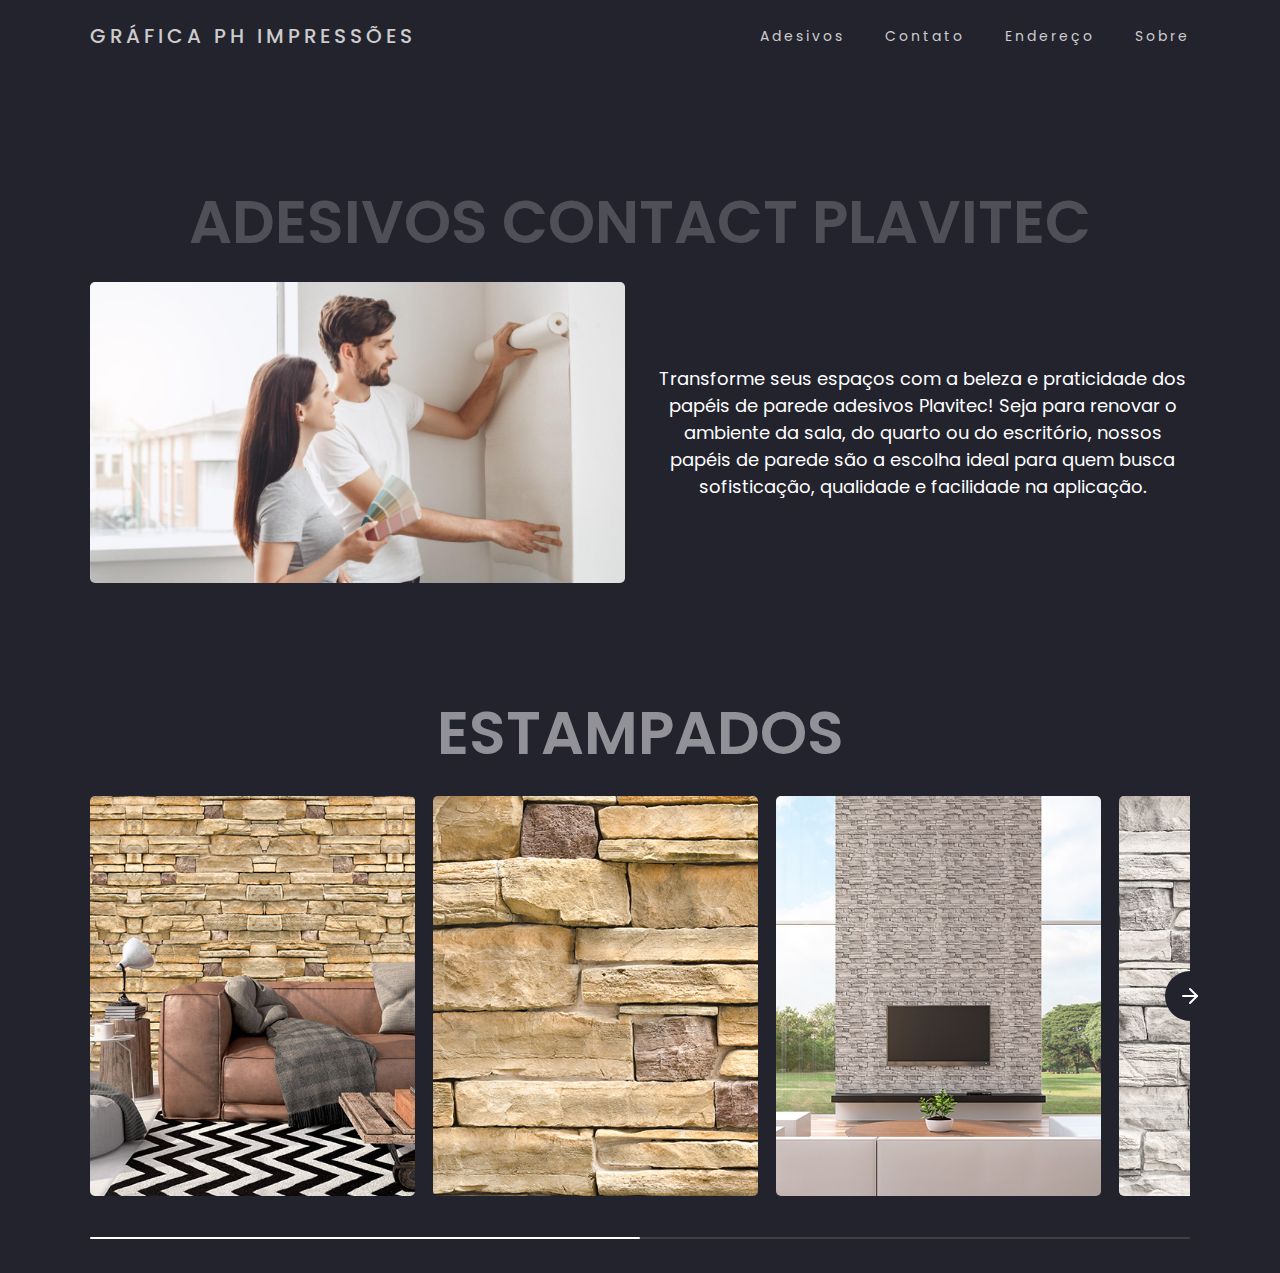
==== index.html @ c206e489 "atualizando" ====
<!DOCTYPE html>
<html lang="pt-br">

<head>
  <meta charset="UTF-8" />
  <meta http-equiv="X-UA-Compatible" content="IE=edge" />
  <meta name="viewport" content="width=device-width, initial-scale=1.0" />
  <title>Navbar</title>
  <link rel="stylesheet" href="./css/style.css" />
  <script src="slider.js"></script>
</head>

<body>

  <header>

    <nav class="container">
      <a class="logo" href="/">Gráfica Ph impressões</a>
      <div class="mobile-menu">
        <div class="line1"></div>
        <div class="line2"></div>
        <div class="line3"></div>
      </div>
      <ul class="nav-list">
        <li><a href="#">Adesivos</a></li>
        <li><a href="#">Contato</a></li>
        <li><a href="#">Endereço</a></li>
        <li><a href="#">Sobre</a></li>
      </ul>
    </nav>

  </header>

  <main>

    <section class="container">
      <div class="titulo-principal">
        <h1>ADESIVOS CONTACT PLAVITEC</h1>
      </div>
    </section>

    <section class="apresentação container">
      <img src="./img/0730affbf73fe9e8a420c53b5e81b6579d3e164b.jpg" alt="">
      <p>
        Transforme seus espaços com a beleza e praticidade dos papéis de parede adesivos Plavitec! Seja para renovar o ambiente da sala, do quarto ou do escritório, nossos papéis de parede são a escolha ideal para quem busca sofisticação, qualidade e facilidade na aplicação.</p>
    </section>

    <div class="sub-titulo-estampados">
      <h2>ESTAMPADOS</h2>
    </div>

    <section class="adesivos">

      <div class="container width">
        <div class="slider-wrapper">
          <button id="prev-slide" class="slide-button material-symbols-rounded">
            <img src="./img/arrow-left.svg" alt="">
          </button>
          <ul class="image-list">
            <img class="image-item" src="./img/contact-estampa-pedras-canjiquinha-2-ambiente-01.jpg" alt="img-1" />
            <img class="image-item" src="./img/contact-estampa-pedras-canjiquinha-2.jpg" alt="img-2" />
            <img class="image-item" src="./img/contact-estampa-pedras-canjiquinha-branco-ambiente-01.jpg" alt="img-3" />
            <img class="image-item" src="./img/contact-estampa-pedras-canjiquinha-branco.jpg" alt="img-4" />
            <img class="image-item" src="./img/contact-estampa-pedras-cimento-queimado-ambiente-01.png" alt="img-5" />
            <img class="image-item" src="./img/contact-estampa-pedras-cimento-queimado.jpg" alt="img-6" />
            <img class="image-item" src="./img/contact-estampa-pedras-marmore-carrara-ambiente-01.png" alt="img-7" />
            <img class="image-item" src="./img/contact-estampa-pedras-marmore-carrara.png" alt="img-8" />
            <img class="image-item" src="./img/contact-estampa-pedras-marmore-travertino-ambiente-01.png" alt="img-9" />
            <img class="image-item" src="./img/contact-estampa-pedras-marmore-travertino.png" alt="img-10" />
          </ul>
          <button id="next-slide" class="slide-button material-symbols-rounded">
            <img src="./img/arrow-right.svg" alt="">
          </button>
        </div>

        <div class="slider-scrollbar">
          <div class="scrollbar-track">
            <div class="scrollbar-thumb"></div>
          </div>
        </div>

      </div>
    </section>

  </main>

  <script src="mobile-navbar.js"></script>
</body>

</html>
---- css/style.css ----
@import "./header.css";
@import "./apresentação.css";
@import "./main.css";

@import url("https://fonts.googleapis.com/css2?family=Poppins:wght@400;500;600&display=swap");

* {
  margin: 0;
  padding: 0;
  font-family: "Poppins", sans-serif;
  box-sizing: border-box;
}

.container {
  max-width: 1100px;
  margin: 0 auto;
}

body {
  background: #23232e;
}

img {
  border-radius: 5px;
}
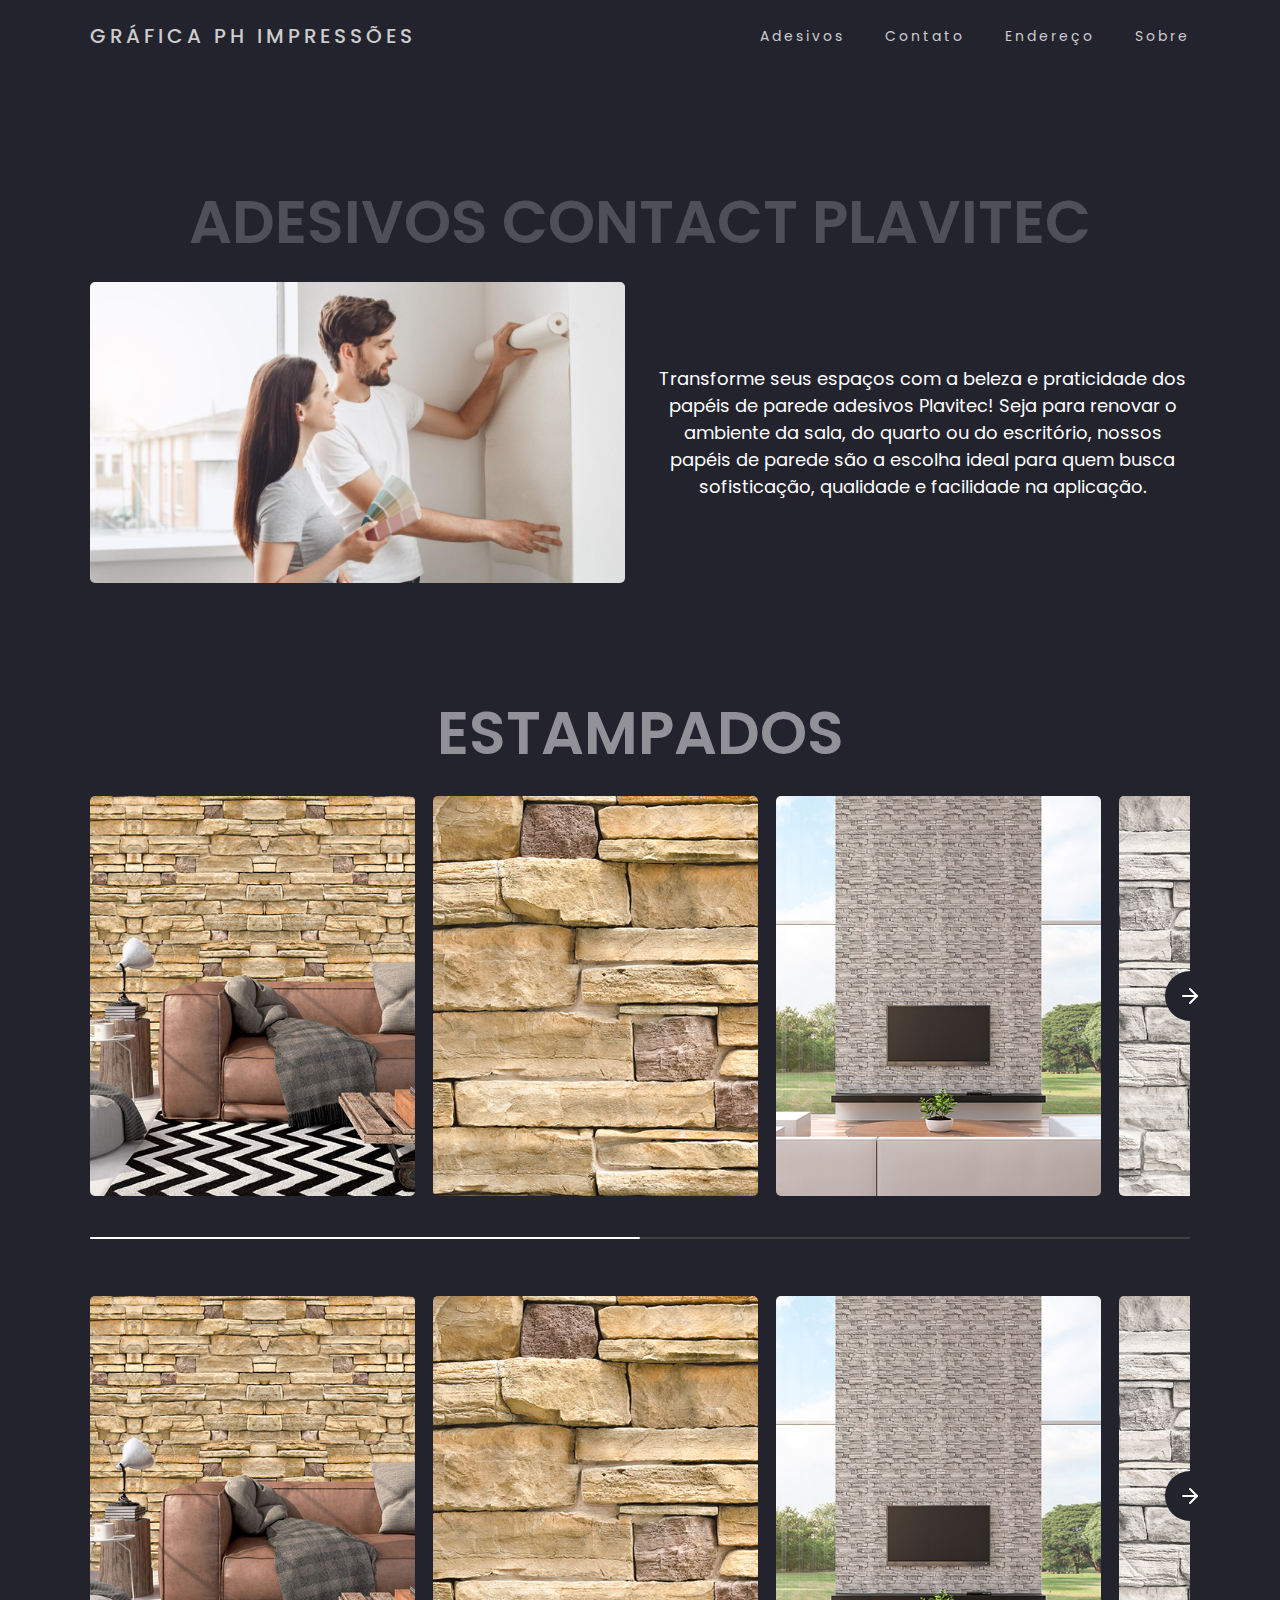
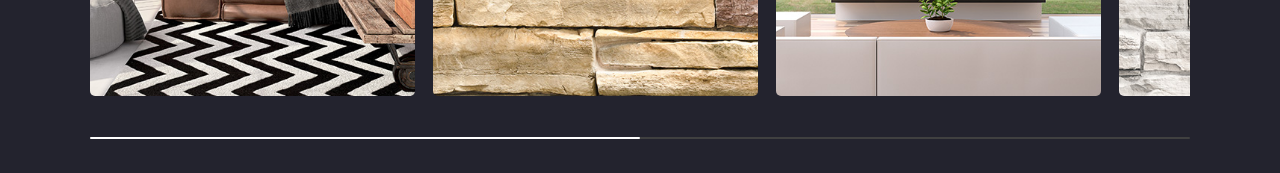
==== commit c159582c: "atualizando slide" ====
--- a/index.html
+++ b/index.html
@@ -82,6 +82,39 @@
       </div>
     </section>
 
+    <section class="adesivos">
+
+      <div class="container container2 width">
+        <div class="slider-wrapper2">
+          <button id="prev-slide2" class="slide-button2 material-symbols-rounded">
+            <img src="./img/arrow-left.svg" alt="">
+          </button>
+          <ul class="image-list2">
+            <img class="image-item" src="./img/contact-estampa-pedras-canjiquinha-2-ambiente-01.jpg" alt="img-1" />
+            <img class="image-item" src="./img/contact-estampa-pedras-canjiquinha-2.jpg" alt="img-2" />
+            <img class="image-item" src="./img/contact-estampa-pedras-canjiquinha-branco-ambiente-01.jpg" alt="img-3" />
+            <img class="image-item" src="./img/contact-estampa-pedras-canjiquinha-branco.jpg" alt="img-4" />
+            <img class="image-item" src="./img/contact-estampa-pedras-cimento-queimado-ambiente-01.png" alt="img-5" />
+            <img class="image-item" src="./img/contact-estampa-pedras-cimento-queimado.jpg" alt="img-6" />
+            <img class="image-item" src="./img/contact-estampa-pedras-marmore-carrara-ambiente-01.png" alt="img-7" />
+            <img class="image-item" src="./img/contact-estampa-pedras-marmore-carrara.png" alt="img-8" />
+            <img class="image-item" src="./img/contact-estampa-pedras-marmore-travertino-ambiente-01.png" alt="img-9" />
+            <img class="image-item" src="./img/contact-estampa-pedras-marmore-travertino.png" alt="img-10" />
+          </ul>
+          <button id="next-slide2" class="slide-button2 material-symbols-rounded">
+            <img src="./img/arrow-right.svg" alt="">
+          </button>
+        </div>
+
+        <div class="slider-scrollbar2">
+          <div class="scrollbar-track">
+            <div class="scrollbar-thumb2"></div>
+          </div>
+        </div>
+
+      </div>
+    </section>
+
   </main>
 
   <script src="mobile-navbar.js"></script>
--- a/css/style.css
+++ b/css/style.css
@@ -1,6 +1,7 @@
 @import "./header.css";
 @import "./apresentação.css";
 @import "./main.css";
+@import "./main2.css";
 
 @import url("https://fonts.googleapis.com/css2?family=Poppins:wght@400;500;600&display=swap");
 
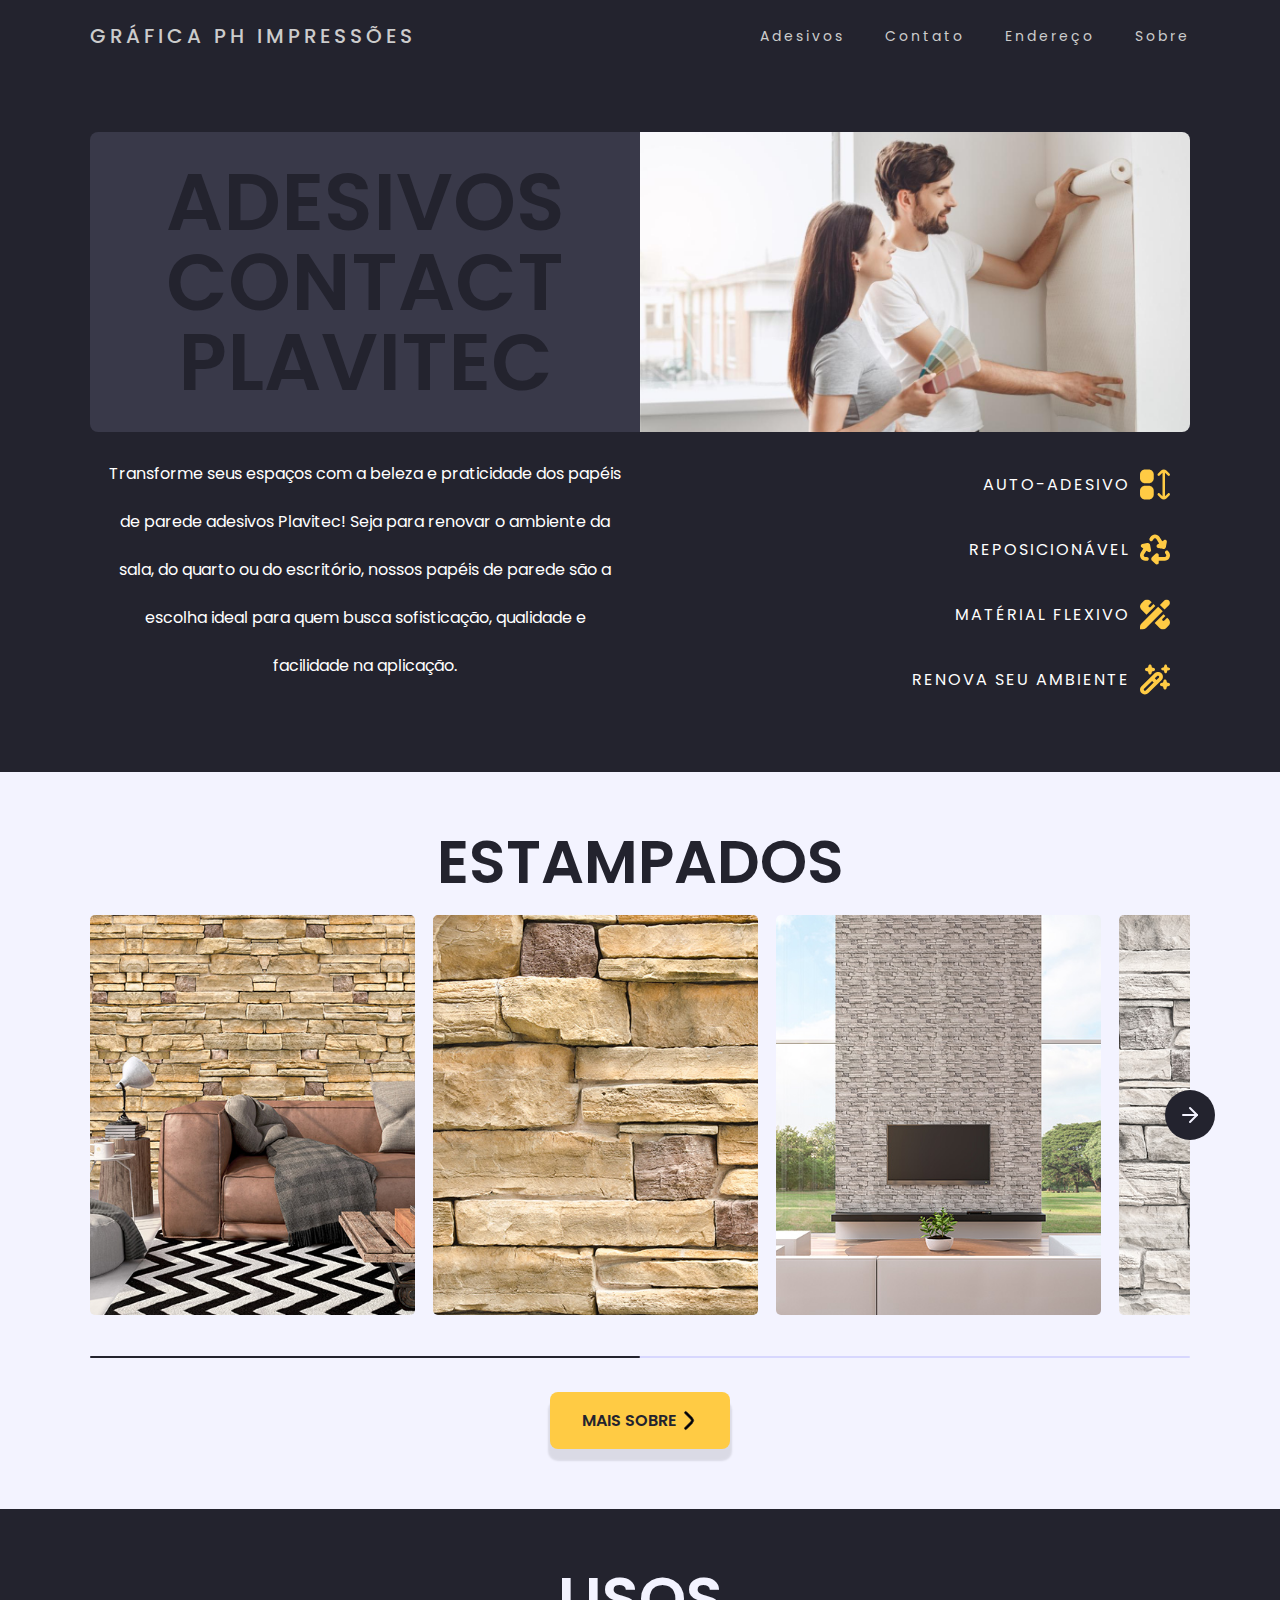
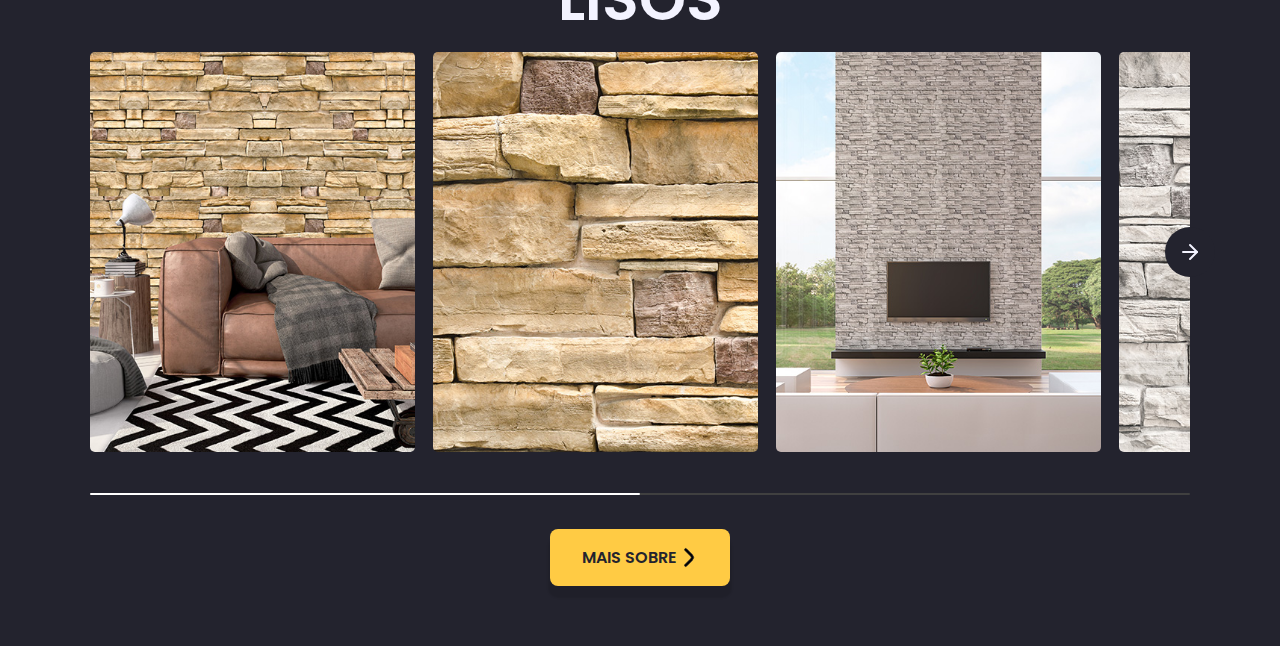
==== commit 7bcccb77: "att" ====
--- a/index.html
+++ b/index.html
@@ -12,6 +12,7 @@
 
 <body>
 
+  <!-- <HEADER> -->
   <header>
 
     <nav class="container">
@@ -30,90 +31,145 @@
     </nav>
 
   </header>
+  <!-- </HEADER> -->
+
 
   <main>
 
-    <section class="container">
-      <div class="titulo-principal">
-        <h1>ADESIVOS CONTACT PLAVITEC</h1>
-      </div>
-    </section>
+    <!-- <APRESENTAÇÃO> -->
+    <section id="apresentação">
 
-    <section class="apresentação container">
-      <img src="./img/0730affbf73fe9e8a420c53b5e81b6579d3e164b.jpg" alt="">
-      <p>
-        Transforme seus espaços com a beleza e praticidade dos papéis de parede adesivos Plavitec! Seja para renovar o ambiente da sala, do quarto ou do escritório, nossos papéis de parede são a escolha ideal para quem busca sofisticação, qualidade e facilidade na aplicação.</p>
-    </section>
+      <div class="apresentação container">
 
-    <div class="sub-titulo-estampados">
-      <h2>ESTAMPADOS</h2>
-    </div>
-
-    <section class="adesivos">
-
-      <div class="container width">
-        <div class="slider-wrapper">
-          <button id="prev-slide" class="slide-button material-symbols-rounded">
-            <img src="./img/arrow-left.svg" alt="">
-          </button>
-          <ul class="image-list">
-            <img class="image-item" src="./img/contact-estampa-pedras-canjiquinha-2-ambiente-01.jpg" alt="img-1" />
-            <img class="image-item" src="./img/contact-estampa-pedras-canjiquinha-2.jpg" alt="img-2" />
-            <img class="image-item" src="./img/contact-estampa-pedras-canjiquinha-branco-ambiente-01.jpg" alt="img-3" />
-            <img class="image-item" src="./img/contact-estampa-pedras-canjiquinha-branco.jpg" alt="img-4" />
-            <img class="image-item" src="./img/contact-estampa-pedras-cimento-queimado-ambiente-01.png" alt="img-5" />
-            <img class="image-item" src="./img/contact-estampa-pedras-cimento-queimado.jpg" alt="img-6" />
-            <img class="image-item" src="./img/contact-estampa-pedras-marmore-carrara-ambiente-01.png" alt="img-7" />
-            <img class="image-item" src="./img/contact-estampa-pedras-marmore-carrara.png" alt="img-8" />
-            <img class="image-item" src="./img/contact-estampa-pedras-marmore-travertino-ambiente-01.png" alt="img-9" />
-            <img class="image-item" src="./img/contact-estampa-pedras-marmore-travertino.png" alt="img-10" />
-          </ul>
-          <button id="next-slide" class="slide-button material-symbols-rounded">
-            <img src="./img/arrow-right.svg" alt="">
-          </button>
+        <div class="cont-titulo-principal">
+          <h1 class="titulo-principal">ADESIVOS CONTACT PLAVITEC</h1>
         </div>
 
-        <div class="slider-scrollbar">
-          <div class="scrollbar-track">
-            <div class="scrollbar-thumb"></div>
-          </div>
+        <img class="img-apre" src="./img/0730affbf73fe9e8a420c53b5e81b6579d3e164b.jpg" alt="">
+
+        <div class="text">
+          <p>
+            Transforme seus espaços com a beleza e praticidade dos papéis de parede adesivos Plavitec! Seja para renovar o ambiente da sala, do quarto ou do escritório, nossos papéis de parede são a escolha ideal para quem busca sofisticação, qualidade e facilidade na aplicação.
+          </p>
         </div>
+
+        <ul class="propriedades">
+          <li>
+            <p>Auto-adesivo</p>
+            <img class="icon" src="./icons/auto-adesivo.svg" alt="">
+          </li>
+          <li>
+            <p>Reposicionável</p>
+            <img class="icon" src="./icons/reposicionavel.svg" alt="">
+          </li>
+          <li>
+            <p>Matérial Flexivo</p>
+            <img class="icon" src="./icons/material Flexivo.svg" alt="">
+          </li>
+          <li>
+            <p>Renova seu ambiente</p>
+            <img class="icon" src="./icons/renova seu ambiente.svg" alt="">
+          </li>
+        </ul>
 
       </div>
     </section>
+    <!-- </APRESENTAÇÃO> -->
 
-    <section class="adesivos">
 
-      <div class="container container2 width">
-        <div class="slider-wrapper2">
-          <button id="prev-slide2" class="slide-button2 material-symbols-rounded">
-            <img src="./img/arrow-left.svg" alt="">
-          </button>
-          <ul class="image-list2">
-            <img class="image-item" src="./img/contact-estampa-pedras-canjiquinha-2-ambiente-01.jpg" alt="img-1" />
-            <img class="image-item" src="./img/contact-estampa-pedras-canjiquinha-2.jpg" alt="img-2" />
-            <img class="image-item" src="./img/contact-estampa-pedras-canjiquinha-branco-ambiente-01.jpg" alt="img-3" />
-            <img class="image-item" src="./img/contact-estampa-pedras-canjiquinha-branco.jpg" alt="img-4" />
-            <img class="image-item" src="./img/contact-estampa-pedras-cimento-queimado-ambiente-01.png" alt="img-5" />
-            <img class="image-item" src="./img/contact-estampa-pedras-cimento-queimado.jpg" alt="img-6" />
-            <img class="image-item" src="./img/contact-estampa-pedras-marmore-carrara-ambiente-01.png" alt="img-7" />
-            <img class="image-item" src="./img/contact-estampa-pedras-marmore-carrara.png" alt="img-8" />
-            <img class="image-item" src="./img/contact-estampa-pedras-marmore-travertino-ambiente-01.png" alt="img-9" />
-            <img class="image-item" src="./img/contact-estampa-pedras-marmore-travertino.png" alt="img-10" />
-          </ul>
-          <button id="next-slide2" class="slide-button2 material-symbols-rounded">
-            <img src="./img/arrow-right.svg" alt="">
-          </button>
-        </div>
+    <!-- <SLIDER ESTAMPADOS> -->
+    <section id="slider-estampados">
 
-        <div class="slider-scrollbar2">
-          <div class="scrollbar-track">
-            <div class="scrollbar-thumb2"></div>
+      <div class="sub-titulo-slider">
+        <h2 class="sub-estampados">ESTAMPADOS</h2>
+      </div>
+
+      <div class="adesivos">
+        <div class="container width">
+          <div class="slider-wrapper">
+            <button id="prev-slide" class="slide-button material-symbols-rounded">
+              <img src="./icons/arrow-left.svg" alt="">
+            </button>
+            <ul class="image-list">
+              <img class="image-item" src="./img/contact-estampa-pedras-canjiquinha-2-ambiente-01.jpg" alt="img-1" />
+              <img class="image-item" src="./img/contact-estampa-pedras-canjiquinha-2.jpg" alt="img-2" />
+              <img class="image-item" src="./img/contact-estampa-pedras-canjiquinha-branco-ambiente-01.jpg" alt="img-3" />
+              <img class="image-item" src="./img/contact-estampa-pedras-canjiquinha-branco.jpg" alt="img-4" />
+              <img class="image-item" src="./img/contact-estampa-pedras-cimento-queimado-ambiente-01.png" alt="img-5" />
+              <img class="image-item" src="./img/contact-estampa-pedras-cimento-queimado.jpg" alt="img-6" />
+              <img class="image-item" src="./img/contact-estampa-pedras-marmore-carrara-ambiente-01.png" alt="img-7" />
+              <img class="image-item" src="./img/contact-estampa-pedras-marmore-carrara.png" alt="img-8" />
+              <img class="image-item" src="./img/contact-estampa-pedras-marmore-travertino-ambiente-01.png" alt="img-9" />
+              <img class="image-item" src="./img/contact-estampa-pedras-marmore-travertino.png" alt="img-10" />
+            </ul>
+            <button id="next-slide" class="slide-button material-symbols-rounded">
+              <img src="./icons/arrow-right.svg" alt="">
+            </button>
+          </div>
+          <div class="slider-scrollbar">
+            <div class="scrollbar-track">
+              <div class="scrollbar-thumb"></div>
+            </div>
           </div>
         </div>
+      </div>
 
+      <div class="button">
+        <a href="">
+          <p>mais sobre</p>
+          <img src="./icons/angle-right.svg" alt="">
+        </a>
       </div>
+
     </section>
+    <!-- </SLIDER ESTAMPADOS> -->
+
+
+    <!-- <SLIDER LISOS> -->
+    <section id="slider-lisos">
+
+      <div class="sub-titulo-slider">
+        <h2 class="sub-lisos">LISOS</h2>
+      </div>
+      <div class="adesivos">
+        <div class="container container2 width">
+          <div class="slider-wrapper2">
+            <button id="prev-slide2" class="slide-button2 material-symbols-rounded">
+              <img src="./icons/arrow-left.svg" alt="">
+            </button>
+            <ul class="image-list2">
+              <img class="image-item" src="./img/contact-estampa-pedras-canjiquinha-2-ambiente-01.jpg" alt="img-1" />
+              <img class="image-item" src="./img/contact-estampa-pedras-canjiquinha-2.jpg" alt="img-2" />
+              <img class="image-item" src="./img/contact-estampa-pedras-canjiquinha-branco-ambiente-01.jpg" alt="img-3" />
+              <img class="image-item" src="./img/contact-estampa-pedras-canjiquinha-branco.jpg" alt="img-4" />
+              <img class="image-item" src="./img/contact-estampa-pedras-cimento-queimado-ambiente-01.png" alt="img-5" />
+              <img class="image-item" src="./img/contact-estampa-pedras-cimento-queimado.jpg" alt="img-6" />
+              <img class="image-item" src="./img/contact-estampa-pedras-marmore-carrara-ambiente-01.png" alt="img-7" />
+              <img class="image-item" src="./img/contact-estampa-pedras-marmore-carrara.png" alt="img-8" />
+              <img class="image-item" src="./img/contact-estampa-pedras-marmore-travertino-ambiente-01.png" alt="img-9" />
+              <img class="image-item" src="./img/contact-estampa-pedras-marmore-travertino.png" alt="img-10" />
+            </ul>
+            <button id="next-slide2" class="slide-button2 material-symbols-rounded">
+              <img src="./icons/arrow-right.svg" alt="">
+            </button>
+          </div>
+          <div class="slider-scrollbar2">
+            <div class="scrollbar-track">
+              <div class="scrollbar-thumb2"></div>
+            </div>
+          </div>
+        </div>
+      </div>
+
+      <div class="button">
+        <a href="">
+          <p>mais sobre</p>
+          <img src="./icons/angle-right.svg" alt="">
+        </a>
+      </div>
+
+    </section>
+    <!-- </SLIDER LISOS> -->
 
   </main>
 
--- a/css/style.css
+++ b/css/style.css
@@ -1,7 +1,7 @@
 @import "./header.css";
 @import "./apresentação.css";
-@import "./main.css";
-@import "./main2.css";
+@import "./slider-estampados.css";
+@import "./slider-lisos.css";
 
 @import url("https://fonts.googleapis.com/css2?family=Poppins:wght@400;500;600&display=swap");
 
@@ -13,7 +13,7 @@
 }
 
 .container {
-  max-width: 1100px;
+  max-width: 68.75rem;
   margin: 0 auto;
 }
 
@@ -22,5 +22,16 @@
 }
 
 img {
-  border-radius: 5px;
+  border-radius: 0.31rem;
 }
+
+h1,
+h2 {
+  text-decoration: none;
+  padding: 0;
+  margin: 0;
+}
+
+li {
+  list-style: none;
+}
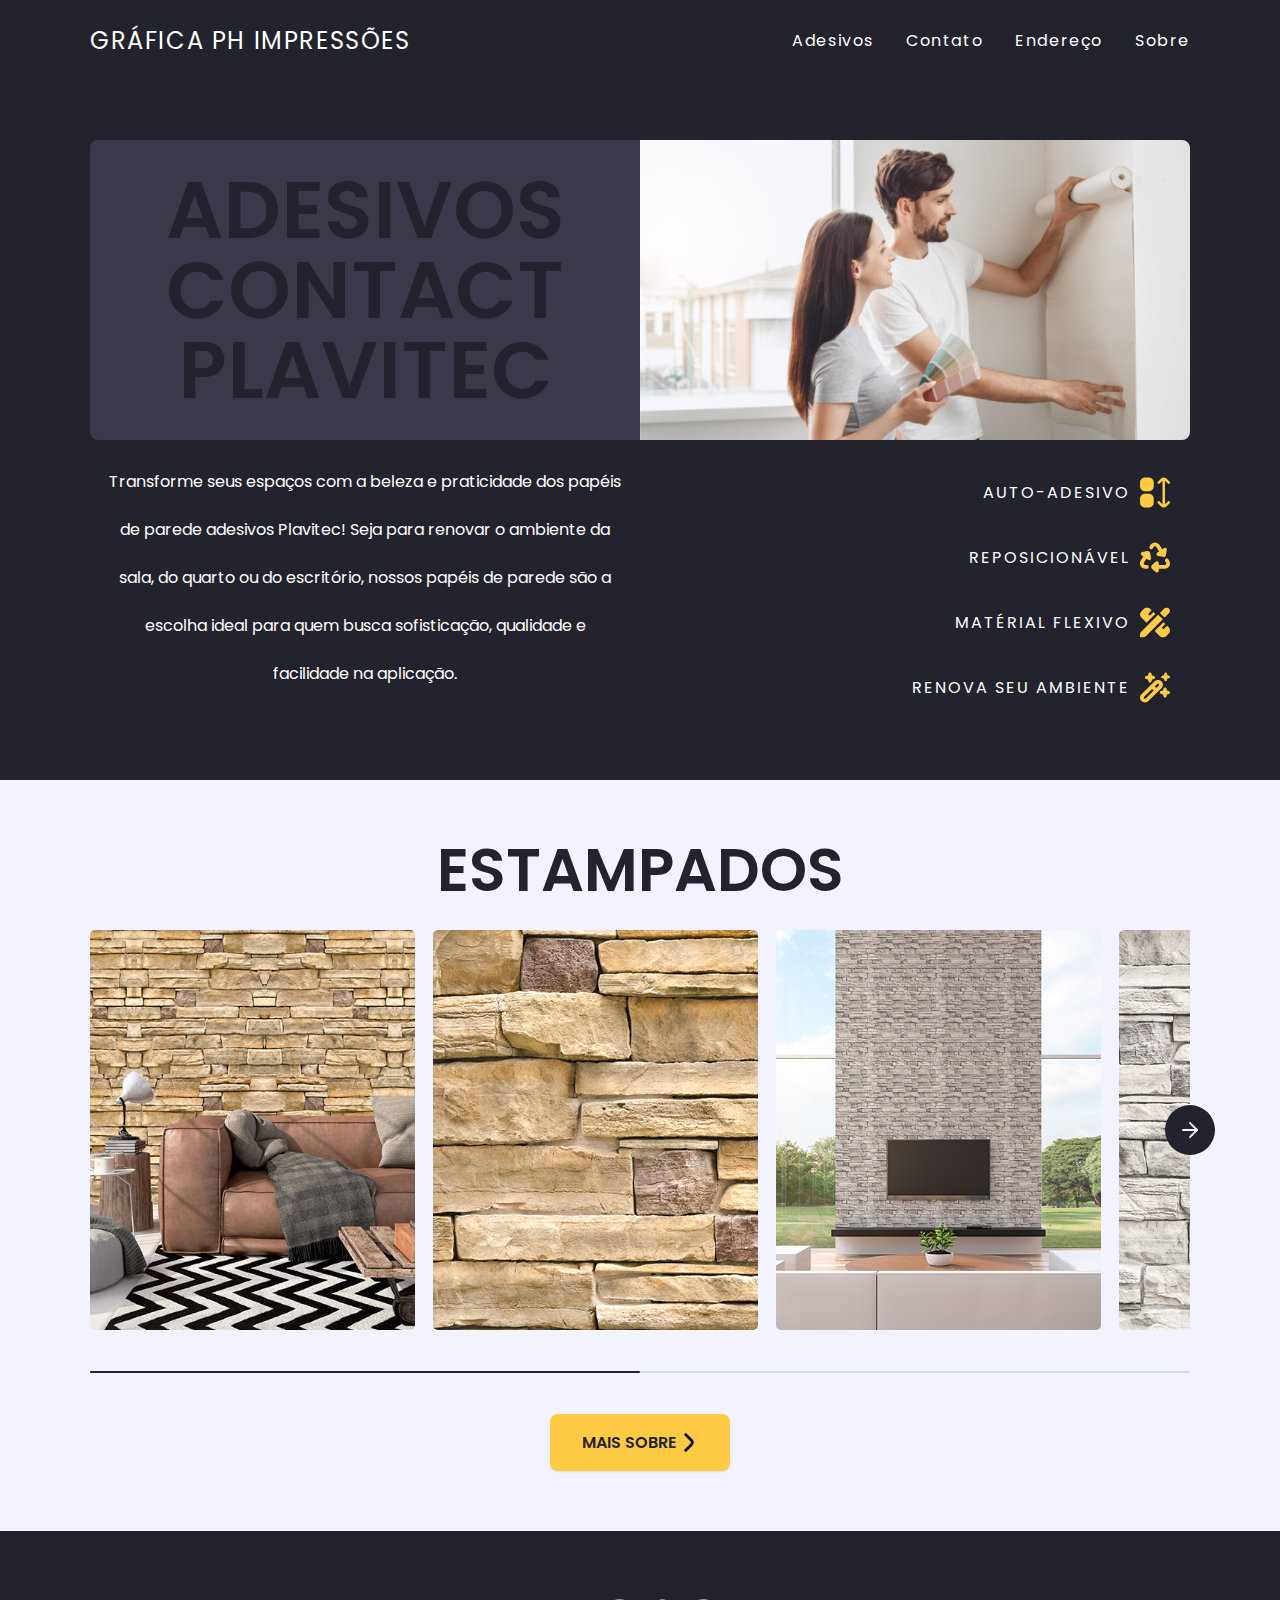
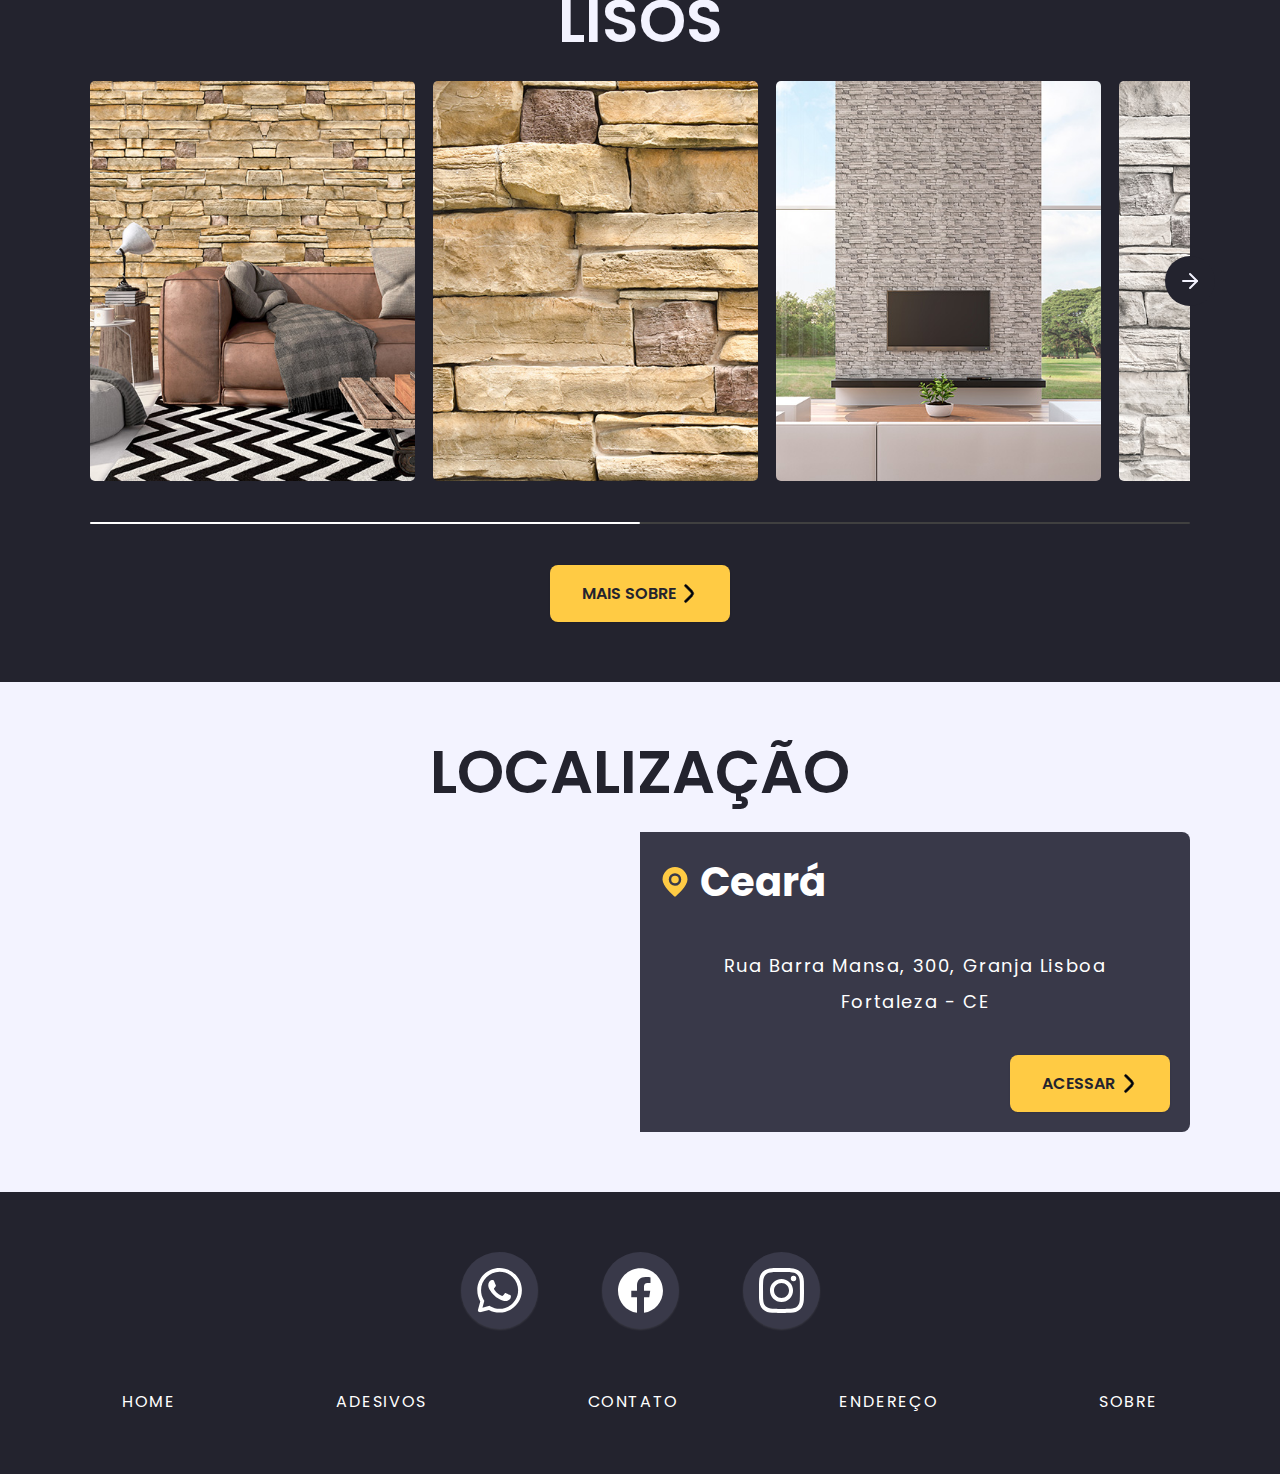
==== commit 08bf23b8: "att" ====
--- a/index.html
+++ b/index.html
@@ -5,9 +5,9 @@
   <meta charset="UTF-8" />
   <meta http-equiv="X-UA-Compatible" content="IE=edge" />
   <meta name="viewport" content="width=device-width, initial-scale=1.0" />
-  <title>Navbar</title>
+  <title>Adesivos | Gráfica PH Impressões</title>
+  <link rel="stylesheet" href="https://cdnjs.cloudflare.com/ajax/libs/font-awesome/6.5.1/css/all.min.css" integrity="sha512-DTOQO9RWCH3ppGqcWaEA1BIZOC6xxalwEsw9c2QQeAIftl+Vegovlnee1c9QX4TctnWMn13TZye+giMm8e2LwA==" crossorigin="anonymous" referrerpolicy="no-referrer" />
   <link rel="stylesheet" href="./css/style.css" />
-  <script src="slider.js"></script>
 </head>
 
 <body>
@@ -15,21 +15,25 @@
   <!-- <HEADER> -->
   <header>
 
-    <nav class="container">
-      <a class="logo" href="/">Gráfica Ph impressões</a>
-      <div class="mobile-menu">
-        <div class="line1"></div>
-        <div class="line2"></div>
-        <div class="line3"></div>
-      </div>
-      <ul class="nav-list">
+    <nav class="navbar">
+      <div class="logo"><a href="">Gráfica Ph impressões</a></div>
+      <ul class="links">
         <li><a href="#">Adesivos</a></li>
         <li><a href="#">Contato</a></li>
         <li><a href="#">Endereço</a></li>
         <li><a href="#">Sobre</a></li>
       </ul>
+      <div class="toggle_btn">
+        <i class="fa-solid fa-bars"></i>
+      </div>
     </nav>
 
+    <div class="dropdown_menu">
+      <li><a href="#">Adesivos</a></li>
+      <li><a href="#">Contato</a></li>
+      <li><a href="#">Endereço</a></li>
+      <li><a href="#">Sobre</a></li>
+    </div>
   </header>
   <!-- </HEADER> -->
 
@@ -171,9 +175,65 @@
     </section>
     <!-- </SLIDER LISOS> -->
 
+    <!-- <LOCAL> -->
+    <section id="local">
+
+      <div class="local container">
+        <div class="sub-titulo-slider">
+          <h2 class="sub-estampados">LOCALIZAÇÃO</h2>
+        </div>
+        <iframe src="https://www.google.com/maps/embed?pb=!1m18!1m12!1m3!1d3981.0671441049467!2d-38.61402122461274!3d-3.795541096178289!2m3!1f0!2f0!3f0!3m2!1i1024!2i768!4f13.1!3m3!1m2!1s0x7c74df4c818a5d7%3A0x27ad65a324578dcd!2sGr%C3%A1fica%20PH%20IMPRESS%C3%95ES!5e0!3m2!1spt-BR!2sbr!4v1707853988078!5m2!1spt-BR!2sbr" width="550" height="300" loading="lazy" referrerpolicy="no-referrer-when-downgrade"></iframe>
+        <div class="local_endereço">
+          <div class="estado">
+            <img src="./icons/marker.svg" alt="">
+            <h2 class="p">Ceará</h2>
+          </div>
+          <div class="endereço">
+            <p class="p">Rua Barra Mansa, 300, Granja Lisboa</p>
+            <p class="p">Fortaleza - CE</p>
+          </div>
+          <div class="button button_enredeço">
+            <a href="https://www.google.com.br/maps/place/Gr%C3%A1fica+PH+IMPRESS%C3%95ES/@-3.7955357,-38.6140212,17z/data=!3m1!4b1!4m6!3m5!1s0x7c74df4c818a5d7:0x27ad65a324578dcd!8m2!3d-3.7955411!4d-38.6114463!16s%2Fg%2F11jgw0gnp1?entry=ttu">
+              <p>acessar</p>
+              <img src="./icons/angle-right.svg" alt="">
+            </a>
+          </div>
+        </div>
+      </div>
+
+    </section>
+    <!-- </LOCAL> -->
+
+    <!-- <FOOTER> -->
+    <footer id="footer" class="container">
+
+      <div class="redes_sociais">
+        <div class="whatsapp">
+          <a href="https://api.whatsapp.com/message/PKBSCGR6SJECM1?autoload=1&app_absent=0"><img src="./icons/whatsapp.svg" alt=""></a>
+        </div>
+        <div class="facebook">
+          <a href="https://www.facebook.com/silvanaeclaudiano"><img src="./icons/facebook.svg" alt=""></a>
+        </div>
+        <div class="instagram">
+          <a href="https://www.instagram.com/graficaphimpressoes/"><img src="./icons/instagram.svg" alt=""></a>
+        </div>
+      </div>
+
+      <ul>
+        <li><a href="#">Home</a></li>
+        <li><a href="#">Adesivos</a></li>
+        <li><a href="#">Contato</a></li>
+        <li><a href="#">Endereço</a></li>
+        <li><a href="#">Sobre</a></li>
+      </ul>
+
+    </footer>
+    <!-- </FOOTER> -->
+
   </main>
 
-  <script src="mobile-navbar.js"></script>
+  <script src="script.js"></script>
+
 </body>
 
 </html>--- a/css/style.css
+++ b/css/style.css
@@ -2,6 +2,8 @@
 @import "./apresentação.css";
 @import "./slider-estampados.css";
 @import "./slider-lisos.css";
+@import "./endereço.css";
+@import "./footer.css";
 
 @import url("https://fonts.googleapis.com/css2?family=Poppins:wght@400;500;600&display=swap");
 
@@ -15,6 +17,14 @@
 .container {
   max-width: 68.75rem;
   margin: 0 auto;
+}
+
+a {
+  text-decoration: none;
+}
+
+li {
+  list-style: none;
 }
 
 body {
@@ -35,3 +45,37 @@
 li {
   list-style: none;
 }
+
+.button {
+  display: flex;
+  justify-content: center;
+}
+
+.button a {
+  text-decoration: none;
+  color: inherit;
+}
+
+.button a {
+  display: flex;
+  max-width: max-content;
+  padding: 1rem 2rem;
+  background-color: #ffcb44;
+  border-radius: 0.5rem;
+  text-transform: uppercase;
+  box-shadow: 0 0.0625rem 0.125rem rgba(0, 0, 0, 0.1);
+  cursor: pointer;
+  font-weight: 600;
+  color: #23232e;
+  font-size: 1rem;
+  transition: 0.3s;
+  margin-top: 30px;
+}
+
+.button a:hover {
+  opacity: 0.7;
+}
+
+.button img {
+  padding-left: 0.312rem;
+}
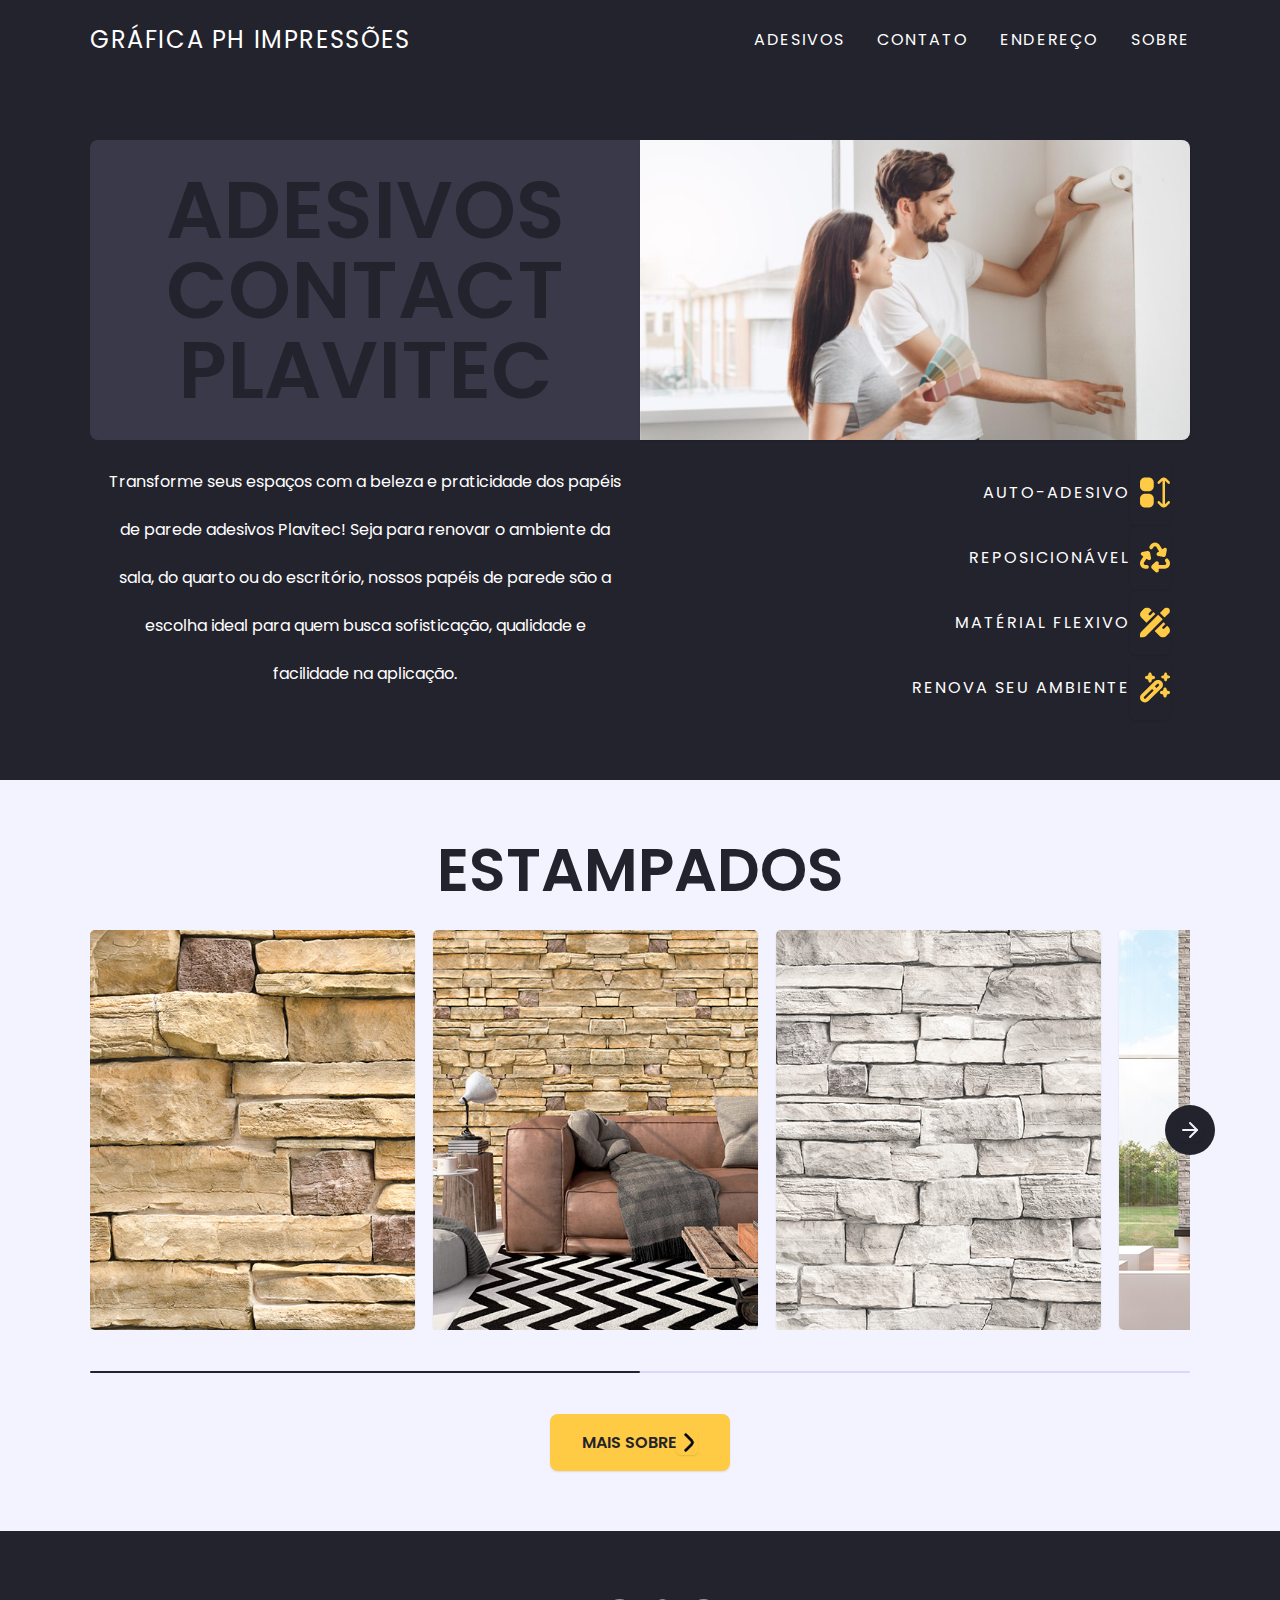
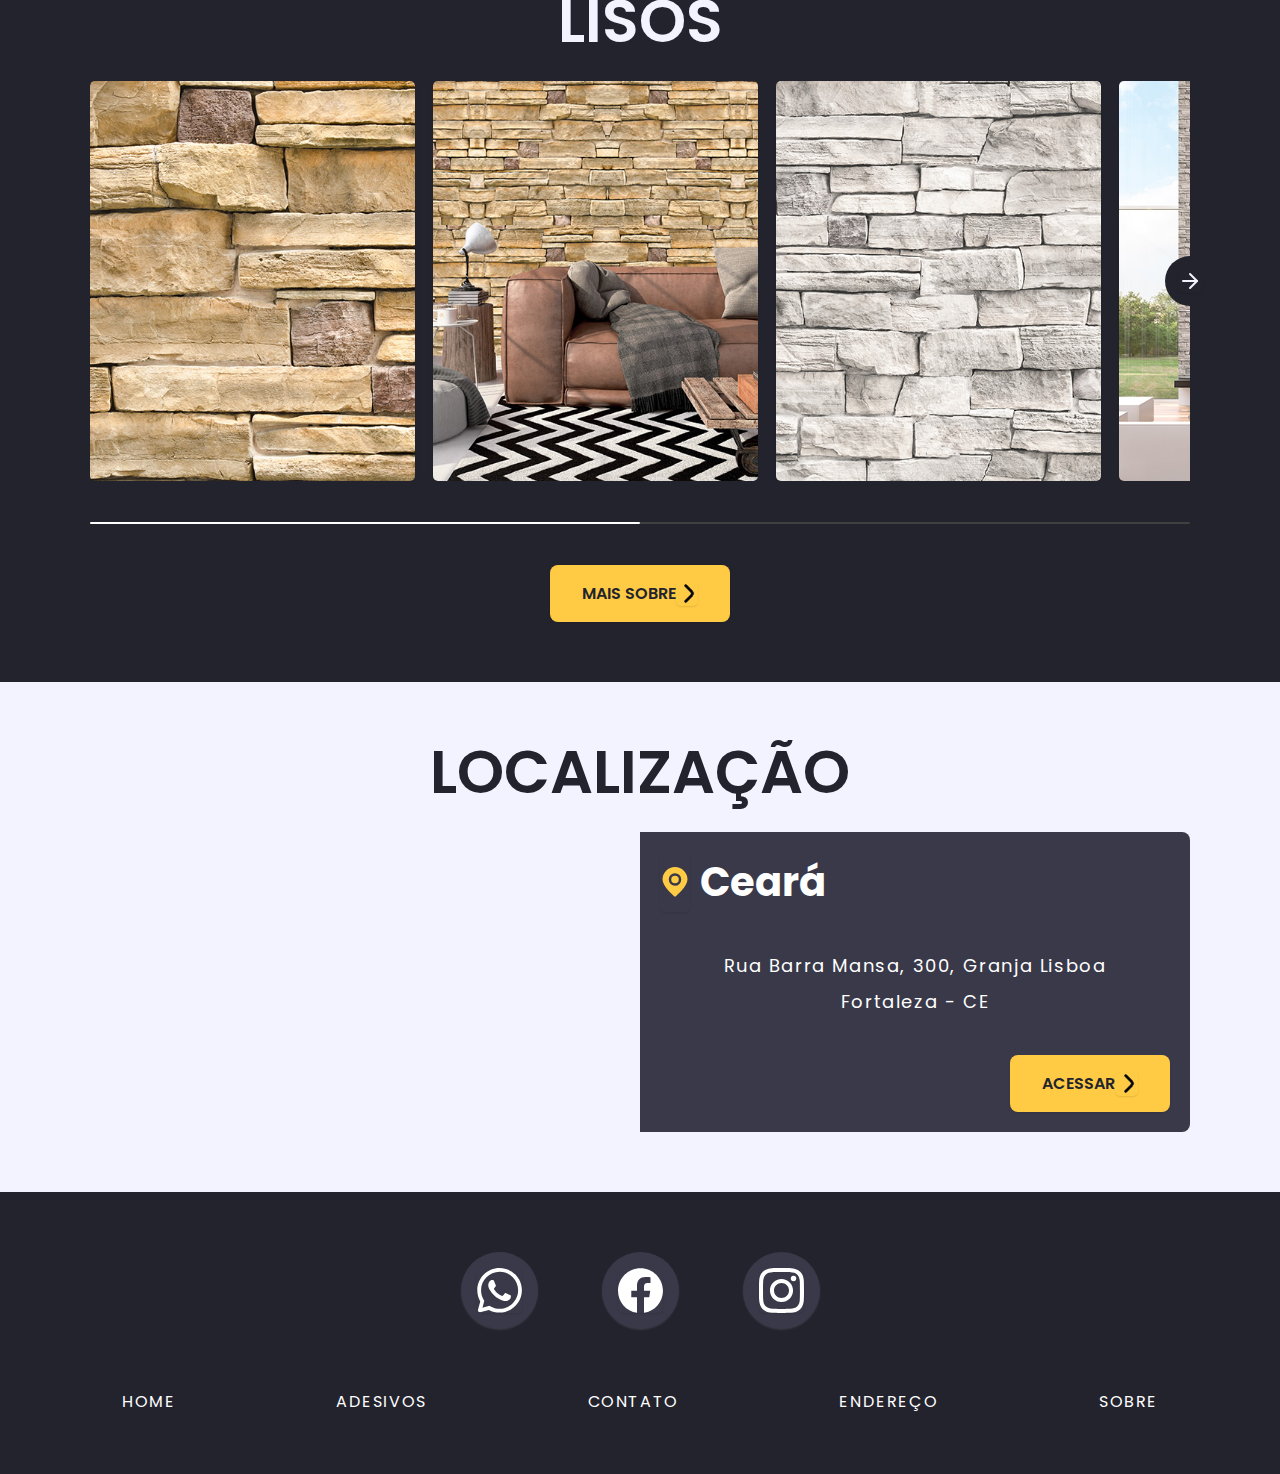
==== commit 0fd5244f: "pagina adesivos add" ====
--- a/index.html
+++ b/index.html
@@ -5,7 +5,7 @@
   <meta charset="UTF-8" />
   <meta http-equiv="X-UA-Compatible" content="IE=edge" />
   <meta name="viewport" content="width=device-width, initial-scale=1.0" />
-  <title>Adesivos | Gráfica PH Impressões</title>
+  <title>Gráfica PH Impressões</title>
   <link rel="stylesheet" href="https://cdnjs.cloudflare.com/ajax/libs/font-awesome/6.5.1/css/all.min.css" integrity="sha512-DTOQO9RWCH3ppGqcWaEA1BIZOC6xxalwEsw9c2QQeAIftl+Vegovlnee1c9QX4TctnWMn13TZye+giMm8e2LwA==" crossorigin="anonymous" referrerpolicy="no-referrer" />
   <link rel="stylesheet" href="./css/style.css" />
 </head>
@@ -16,9 +16,9 @@
   <header>
 
     <nav class="navbar">
-      <div class="logo"><a href="">Gráfica Ph impressões</a></div>
+      <div class="logo"><a href="./index.html">Gráfica Ph impressões</a></div>
       <ul class="links">
-        <li><a href="#">Adesivos</a></li>
+        <li><a href="./adesivos.html">Adesivos</a></li>
         <li><a href="#">Contato</a></li>
         <li><a href="#">Endereço</a></li>
         <li><a href="#">Sobre</a></li>
@@ -29,7 +29,7 @@
     </nav>
 
     <div class="dropdown_menu">
-      <li><a href="#">Adesivos</a></li>
+      <li><a href="./adesivos.html">Adesivos</a></li>
       <li><a href="#">Contato</a></li>
       <li><a href="#">Endereço</a></li>
       <li><a href="#">Sobre</a></li>
@@ -95,16 +95,16 @@
               <img src="./icons/arrow-left.svg" alt="">
             </button>
             <ul class="image-list">
-              <img class="image-item" src="./img/contact-estampa-pedras-canjiquinha-2-ambiente-01.jpg" alt="img-1" />
-              <img class="image-item" src="./img/contact-estampa-pedras-canjiquinha-2.jpg" alt="img-2" />
-              <img class="image-item" src="./img/contact-estampa-pedras-canjiquinha-branco-ambiente-01.jpg" alt="img-3" />
-              <img class="image-item" src="./img/contact-estampa-pedras-canjiquinha-branco.jpg" alt="img-4" />
-              <img class="image-item" src="./img/contact-estampa-pedras-cimento-queimado-ambiente-01.png" alt="img-5" />
-              <img class="image-item" src="./img/contact-estampa-pedras-cimento-queimado.jpg" alt="img-6" />
-              <img class="image-item" src="./img/contact-estampa-pedras-marmore-carrara-ambiente-01.png" alt="img-7" />
-              <img class="image-item" src="./img/contact-estampa-pedras-marmore-carrara.png" alt="img-8" />
-              <img class="image-item" src="./img/contact-estampa-pedras-marmore-travertino-ambiente-01.png" alt="img-9" />
-              <img class="image-item" src="./img/contact-estampa-pedras-marmore-travertino.png" alt="img-10" />
+              <img class="image-item" src="./img/canjiquinha 2.jpg" alt="img-1" />
+              <img class="image-item" src="./img/canjiquinha 2 op.jpg" alt="img-2" />
+              <img class="image-item" src="./img/canjiquinha branco.jpg" alt="img-3" />
+              <img class="image-item" src="./img/canjiquinha branco op.jpg" alt="img-4" />
+              <img class="image-item" src="./img/cimento queimado.jpg" alt="img-5" />
+              <img class="image-item" src="./img/cimento queimado OP.jpg" alt="img-6" />
+              <img class="image-item" src="./img/marmore carrara.png" alt="img-7" />
+              <img class="image-item" src="./img/marmore carrara op.png" alt="img-8" />
+              <img class="image-item" src="./img/marmore travertino.png" alt="img-9" />
+              <img class="image-item" src="./img/marmore travertino op.png" alt="img-10" />
             </ul>
             <button id="next-slide" class="slide-button material-symbols-rounded">
               <img src="./icons/arrow-right.svg" alt="">
@@ -142,16 +142,16 @@
               <img src="./icons/arrow-left.svg" alt="">
             </button>
             <ul class="image-list2">
-              <img class="image-item" src="./img/contact-estampa-pedras-canjiquinha-2-ambiente-01.jpg" alt="img-1" />
-              <img class="image-item" src="./img/contact-estampa-pedras-canjiquinha-2.jpg" alt="img-2" />
-              <img class="image-item" src="./img/contact-estampa-pedras-canjiquinha-branco-ambiente-01.jpg" alt="img-3" />
-              <img class="image-item" src="./img/contact-estampa-pedras-canjiquinha-branco.jpg" alt="img-4" />
-              <img class="image-item" src="./img/contact-estampa-pedras-cimento-queimado-ambiente-01.png" alt="img-5" />
-              <img class="image-item" src="./img/contact-estampa-pedras-cimento-queimado.jpg" alt="img-6" />
-              <img class="image-item" src="./img/contact-estampa-pedras-marmore-carrara-ambiente-01.png" alt="img-7" />
-              <img class="image-item" src="./img/contact-estampa-pedras-marmore-carrara.png" alt="img-8" />
-              <img class="image-item" src="./img/contact-estampa-pedras-marmore-travertino-ambiente-01.png" alt="img-9" />
-              <img class="image-item" src="./img/contact-estampa-pedras-marmore-travertino.png" alt="img-10" />
+              <img class="image-item" src="./img/canjiquinha 2.jpg" alt="img-1" />
+              <img class="image-item" src="./img/canjiquinha 2 op.jpg" alt="img-2" />
+              <img class="image-item" src="./img/canjiquinha branco.jpg" alt="img-3" />
+              <img class="image-item" src="./img/canjiquinha branco op.jpg" alt="img-4" />
+              <img class="image-item" src="./img/cimento queimado.jpg" alt="img-5" />
+              <img class="image-item" src="./img/cimento queimado OP.jpg" alt="img-6" />
+              <img class="image-item" src="./img/marmore carrara.png" alt="img-7" />
+              <img class="image-item" src="./img/marmore carrara op.png" alt="img-8" />
+              <img class="image-item" src="./img/marmore travertino.png" alt="img-9" />
+              <img class="image-item" src="./img/marmore travertino op.png" alt="img-10" />
             </ul>
             <button id="next-slide2" class="slide-button2 material-symbols-rounded">
               <img src="./icons/arrow-right.svg" alt="">
@@ -220,8 +220,8 @@
       </div>
 
       <ul>
-        <li><a href="#">Home</a></li>
-        <li><a href="#">Adesivos</a></li>
+        <li><a href="./index.html">Home</a></li>
+        <li><a href="./adesivos.html">Adesivos</a></li>
         <li><a href="#">Contato</a></li>
         <li><a href="#">Endereço</a></li>
         <li><a href="#">Sobre</a></li>
--- a/css/style.css
+++ b/css/style.css
@@ -4,6 +4,8 @@
 @import "./slider-lisos.css";
 @import "./endereço.css";
 @import "./footer.css";
+
+@import "./sessão-de-adesivos.css";
 
 @import url("https://fonts.googleapis.com/css2?family=Poppins:wght@400;500;600&display=swap");
 
@@ -73,9 +75,13 @@
 }
 
 .button a:hover {
-  opacity: 0.7;
+  background-color: #ffdb7f;
 }
 
 .button img {
   padding-left: 0.312rem;
 }
+
+img {
+  box-shadow: 0 0.0625rem 0.125rem rgba(0, 0, 0, 0.1);
+}
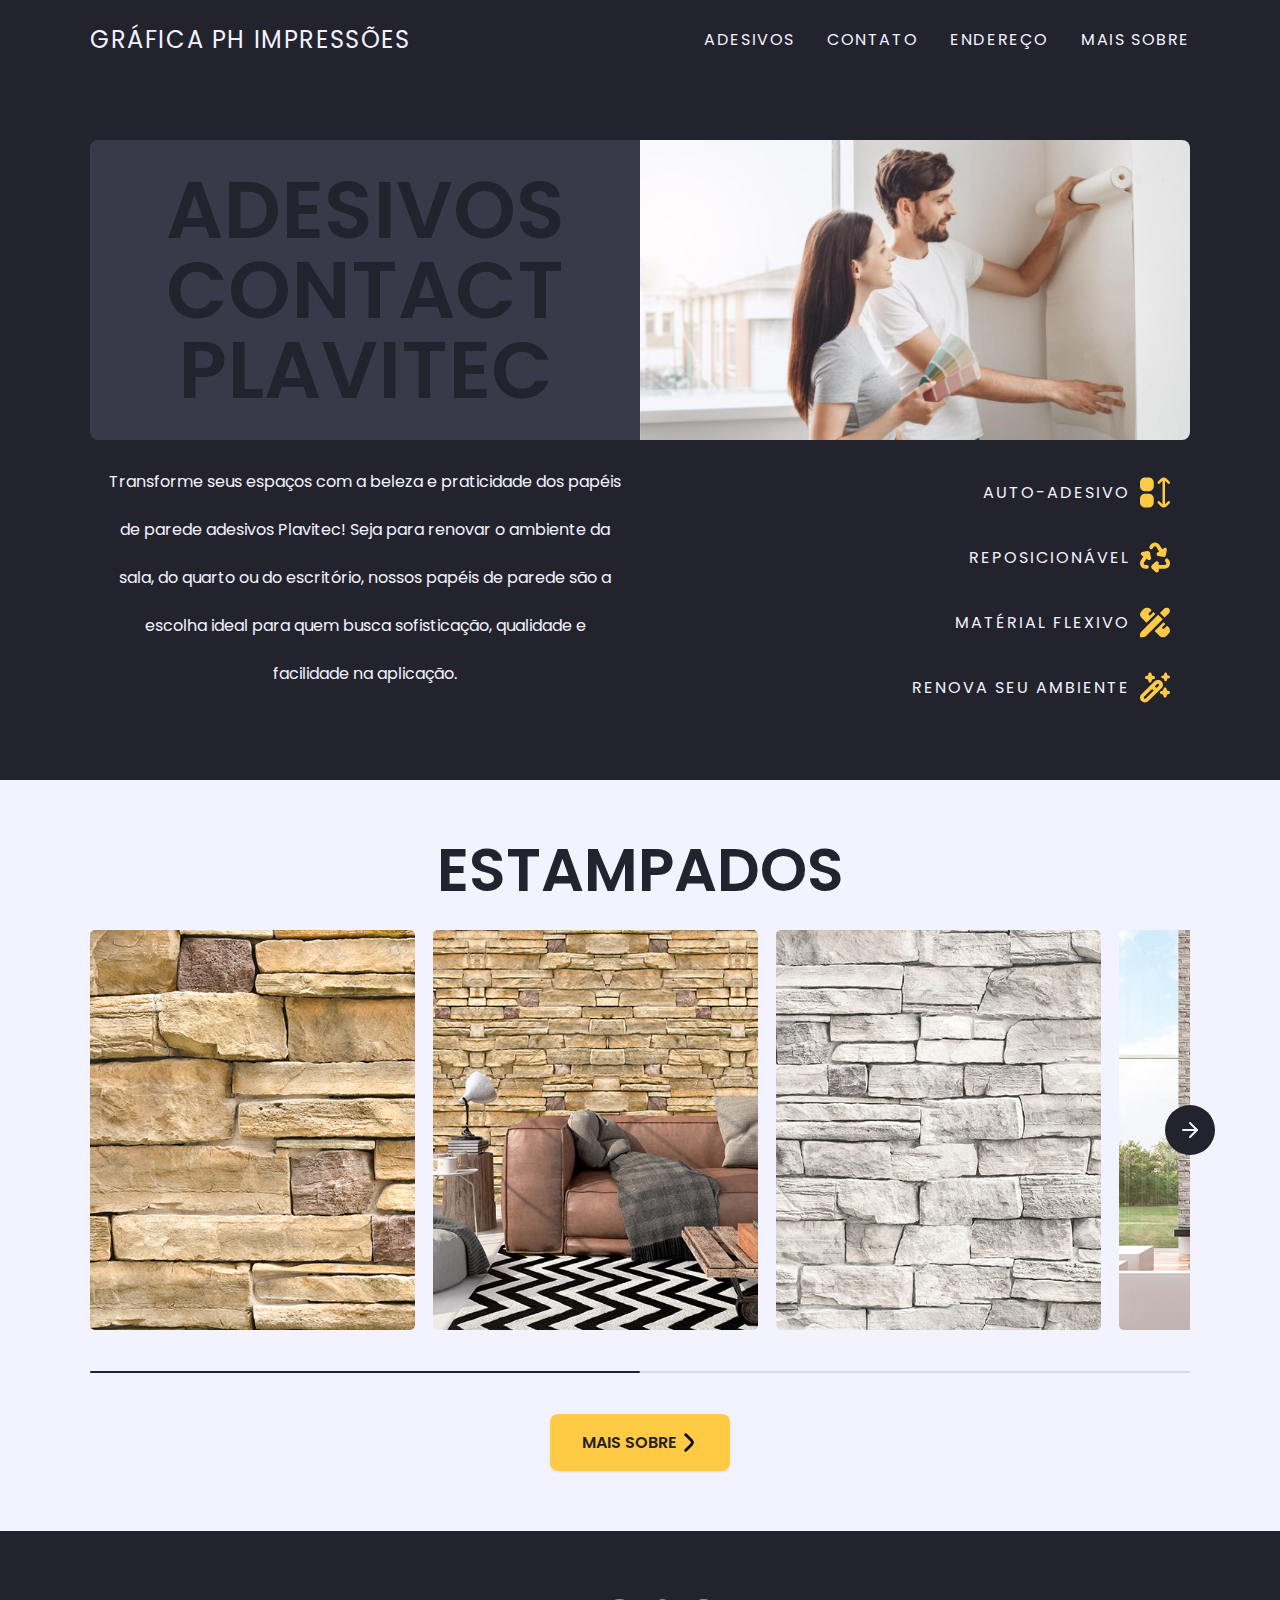
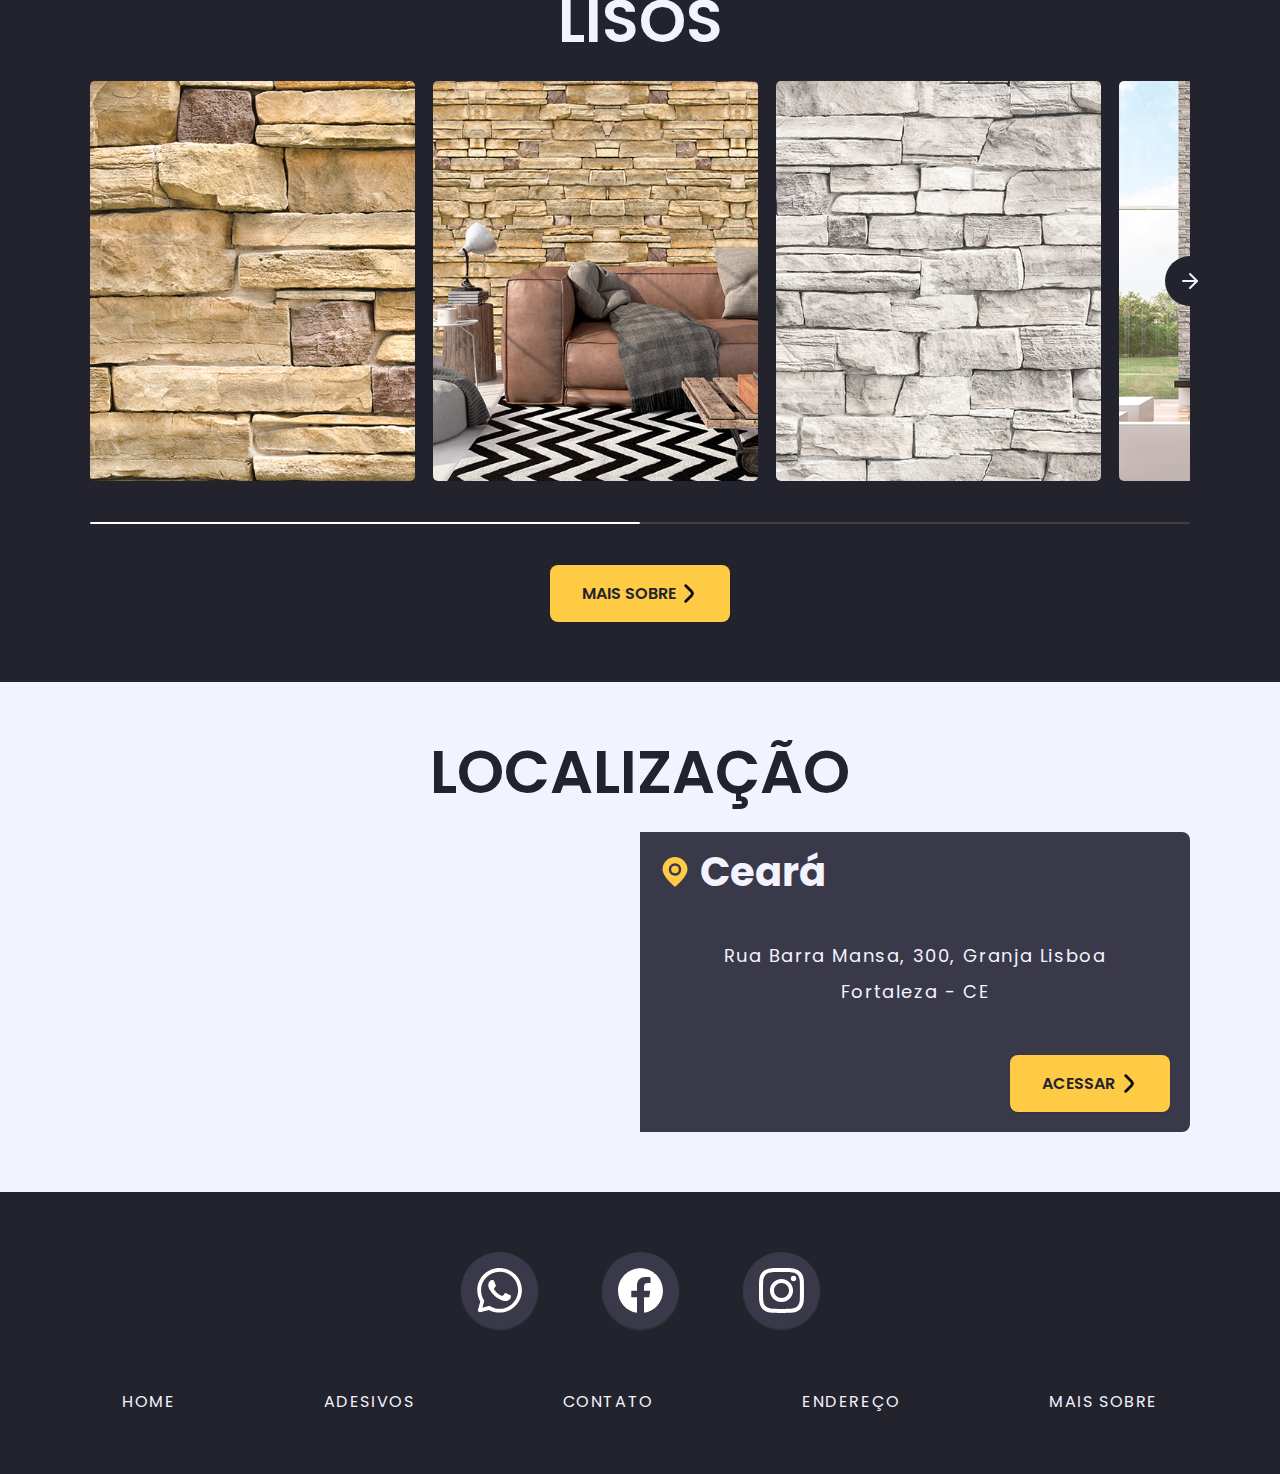
==== commit f08a3f37: "att" ====
--- a/index.html
+++ b/index.html
@@ -20,8 +20,8 @@
       <ul class="links">
         <li><a href="./adesivos.html">Adesivos</a></li>
         <li><a href="#">Contato</a></li>
-        <li><a href="#">Endereço</a></li>
-        <li><a href="#">Sobre</a></li>
+        <li><a href="./local.html">Endereço</a></li>
+        <li><a href="./mais-sobre.html">mais Sobre</a></li>
       </ul>
       <div class="toggle_btn">
         <i class="fa-solid fa-bars"></i>
@@ -31,8 +31,8 @@
     <div class="dropdown_menu">
       <li><a href="./adesivos.html">Adesivos</a></li>
       <li><a href="#">Contato</a></li>
-      <li><a href="#">Endereço</a></li>
-      <li><a href="#">Sobre</a></li>
+      <li><a href="./local.html">Endereço</a></li>
+      <li><a href="./mais-sobre.html">mais Sobre</a></li>
     </div>
   </header>
   <!-- </HEADER> -->
@@ -100,7 +100,7 @@
               <img class="image-item" src="./img/canjiquinha branco.jpg" alt="img-3" />
               <img class="image-item" src="./img/canjiquinha branco op.jpg" alt="img-4" />
               <img class="image-item" src="./img/cimento queimado.jpg" alt="img-5" />
-              <img class="image-item" src="./img/cimento queimado OP.jpg" alt="img-6" />
+              <img class="image-item" src="./img/cimento queimado op.png" alt="img-6" />
               <img class="image-item" src="./img/marmore carrara.png" alt="img-7" />
               <img class="image-item" src="./img/marmore carrara op.png" alt="img-8" />
               <img class="image-item" src="./img/marmore travertino.png" alt="img-9" />
@@ -119,7 +119,7 @@
       </div>
 
       <div class="button">
-        <a href="">
+        <a href="./adesivos.html">
           <p>mais sobre</p>
           <img src="./icons/angle-right.svg" alt="">
         </a>
@@ -166,7 +166,7 @@
       </div>
 
       <div class="button">
-        <a href="">
+        <a href="./adesivos.html">
           <p>mais sobre</p>
           <img src="./icons/angle-right.svg" alt="">
         </a>
@@ -223,8 +223,8 @@
         <li><a href="./index.html">Home</a></li>
         <li><a href="./adesivos.html">Adesivos</a></li>
         <li><a href="#">Contato</a></li>
-        <li><a href="#">Endereço</a></li>
-        <li><a href="#">Sobre</a></li>
+        <li><a href="./local.html">Endereço</a></li>
+        <li><a href="./mais-sobre.html">mais Sobre</a></li>
       </ul>
 
     </footer>
--- a/css/style.css
+++ b/css/style.css
@@ -3,6 +3,7 @@
 @import "./slider-estampados.css";
 @import "./slider-lisos.css";
 @import "./endereço.css";
+@import "./mais-sobre.css";
 @import "./footer.css";
 
 @import "./sessão-de-adesivos.css";
@@ -38,10 +39,12 @@
 }
 
 h1,
-h2 {
+h2,
+h3 {
   text-decoration: none;
   padding: 0;
   margin: 0;
+  line-height: 1;
 }
 
 li {
@@ -81,7 +84,3 @@
 .button img {
   padding-left: 0.312rem;
 }
-
-img {
-  box-shadow: 0 0.0625rem 0.125rem rgba(0, 0, 0, 0.1);
-}
